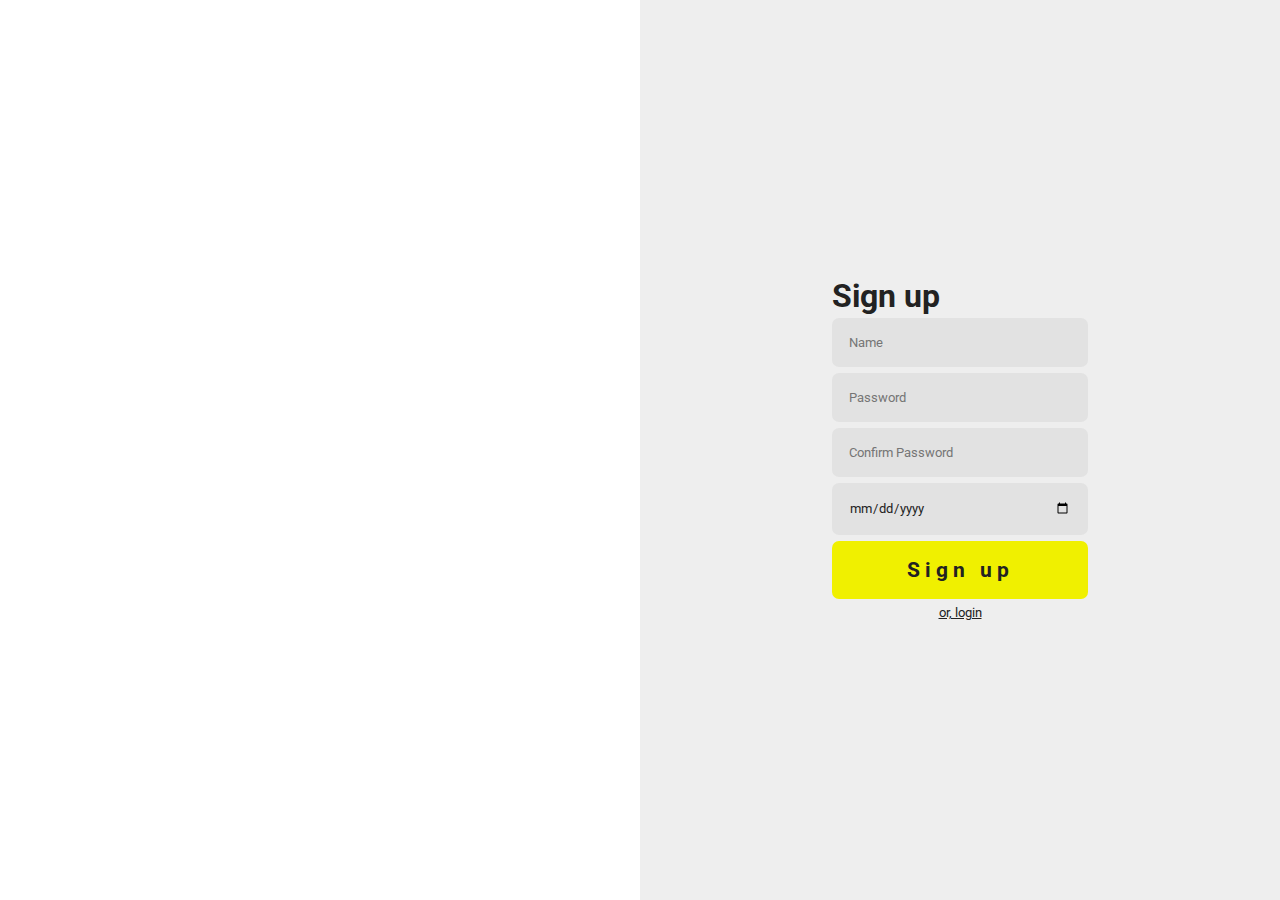
==== sign-up/index.html @ f2697dc1 "start on a signup screan and fixed css" ====
<!DOCTYPE html>
<html lang="en">
<head>
    <meta charset="UTF-8">
    <meta http-equiv="X-UA-Compatible" content="IE=edge">
    <meta name="viewport" content="width=device-width, initial-scale=1.0">
    <link rel="stylesheet" href="../assets/css/style.css">
    <title>Login</title>
</head>
<body class="signup">
    <div class="con">
        <div>
            <h1>Sign up</h1>
            <form action="sign-up.php" method="post">
                <input id="" type="text" name="name" placeholder="Name">
                <input id="" type="password" name="password" placeholder="Password">
                <input id="" type="password" name="cPassword" placeholder="Confirm Password">
                <input type="date" placeholder="YYYY">
                <input type="submit" value="Sign up">
                <a href="../">or, login</a>
            </form>
        </div>
    </div>
</body>
</html>
---- assets/css/style.css ----
@import url('https://fonts.googleapis.com/css2?family=Roboto:ital,wght@0,100;0,300;0,400;0,500;0,700;0,900;1,100;1,300;1,400;1,500;1,700;1,900&display=swap');

*,
*::after,
*::before {
    padding: 0;
    margin: 0;

    box-sizing: border-box;

    font-family: 'Roboto', sans-serif;
    color: var(--text);
}

:root {
    --primary: #eee;
    --secondary: #e2e2e2;
    --ascent: linear-gradient(90deg, #f0f000 0%, #f0f000 33%, #f000f0 66%, #f000f0 100%); /* rgb(187, 45, 243) */
    --text: #222;
}

body.login,
body.signup {
    display: flex;
    justify-content: flex-end;
    background-image: url("../img/alfons-morales-YLSwjSy7stw-unsplash.jpg");
    background-size: cover;
    height: 100vh;
}

.con {
    display: flex;
    flex-flow: column;
    justify-content: center;
    align-items: center;
    background-color: var(--primary);
    width: 50vw;
}

.con div{
    width: 40%;
}

form {
    display: flex;
    flex-flow: column;
    align-items: center;
}

input {
    background-color: var(--secondary);
    width: 100%;
    padding: 17px;
    margin: 3px;
    border: none;
    border-radius: 7px;
}

.login input[type=submit],
.signup input[type=submit] {
    background: var(--ascent);
    background-size: 300%;
    color: #222;
    letter-spacing: 5px;
    font-size: 21px;
    font-weight: 700;
    transition: background-position 0.4s ease-in-out;
}

.login input[type=submit]:hover,
.signup input[type=submit]:hover {
    background-position: right;
    color: #eee;
}

.login a,
.signup a {
    font-size: 13px;
    margin: 3px;
}
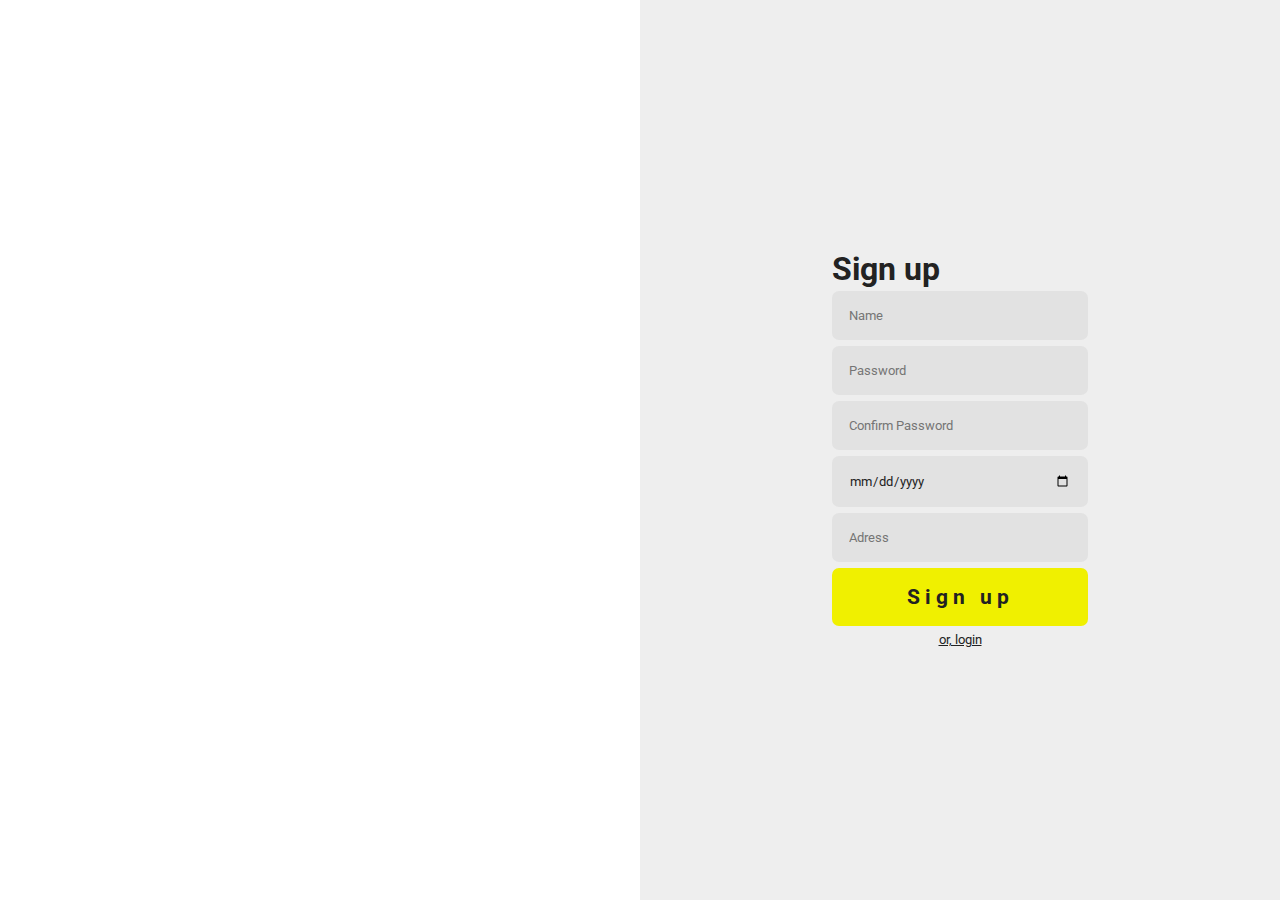
==== commit c87608a1: "almost done sign up" ====
--- a/sign-up/index.html
+++ b/sign-up/index.html
@@ -15,7 +15,8 @@
                 <input id="" type="text" name="name" placeholder="Name">
                 <input id="" type="password" name="password" placeholder="Password">
                 <input id="" type="password" name="cPassword" placeholder="Confirm Password">
-                <input type="date" placeholder="YYYY">
+                <input type="date" name="dob" placeholder="YYYY">
+                <input id="" type="text" name="adress" placeholder="Adress">
                 <input type="submit" value="Sign up">
                 <a href="../">or, login</a>
             </form>
--- a/assets/css/style.css
+++ b/assets/css/style.css
@@ -77,4 +77,8 @@
 .signup a {
     font-size: 13px;
     margin: 3px;
+}
+
+.searchf {
+    display:flex;
 }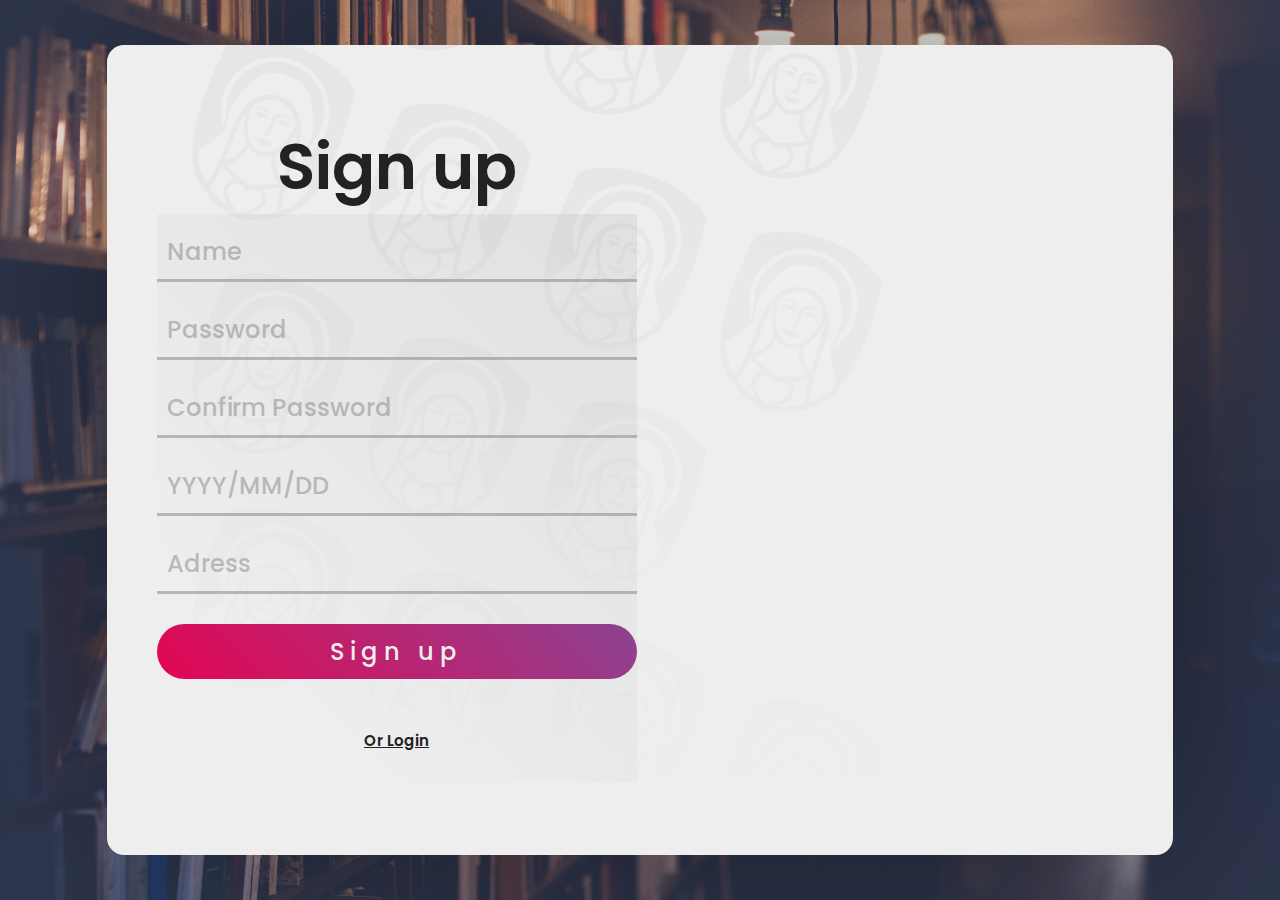
==== commit 9c38b534: "soon done mabe?" ====
--- a/sign-up/index.html
+++ b/sign-up/index.html
@@ -1,5 +1,5 @@
 <!DOCTYPE html>
-<html lang="en">
+<html lang="sv">
 <head>
     <meta charset="UTF-8">
     <meta http-equiv="X-UA-Compatible" content="IE=edge">
@@ -9,16 +9,43 @@
 </head>
 <body class="signup">
     <div class="con">
-        <div>
+        <div class="bg">
+            <div class="row row1">
+                <img src="../assets/img/skövde.png" alt="">
+                <img src="../assets/img/skövde.png" alt="">
+                <img src="../assets/img/skövde.png" alt="">
+                <img src="../assets/img/skövde.png" alt="">
+            </div>
+            <div class="row row2">
+                <img src="../assets/img/skövde.png" alt="">
+                <img src="../assets/img/skövde.png" alt="">
+                <img src="../assets/img/skövde.png" alt="">
+                <img src="../assets/img/skövde.png" alt="">
+            </div>
+            <div class="row row3">
+                <img src="../assets/img/skövde.png" alt="">
+                <img src="../assets/img/skövde.png" alt="">
+                <img src="../assets/img/skövde.png" alt="">
+                <img src="assets/img/skövde.png" alt="">
+            </div>
+            <div class="row row4">
+                <img src="../assets/img/skövde.png" alt="">
+                <img src="../assets/img/skövde.png" alt="">
+                <img src="../assets/img/skövde.png" alt="">
+                <img src="../assets/img/skövde.png" alt="">
+            </div>
+        </div>
+        <div class="signup">
             <h1>Sign up</h1>
-            <form action="sign-up.php" method="post">
-                <input id="" type="text" name="name" placeholder="Name">
-                <input id="" type="password" name="password" placeholder="Password">
-                <input id="" type="password" name="cPassword" placeholder="Confirm Password">
-                <input type="date" name="dob" placeholder="YYYY">
-                <input id="" type="text" name="adress" placeholder="Adress">
+            <form action="../login-signUp.php" method="post">
+                <input type="hidden" name="sign-up">
+                <input id="" type="text" name="name" placeholder="Name" required>
+                <input id="" type="password" name="password" placeholder="Password" required>
+                <input id="" type="password" name="cPassword" placeholder="Confirm Password" required>
+                <input type="text" name="dob" placeholder="YYYY/MM/DD" onfocus="(this.type = 'date')" required>
+                <input id="" type="text" name="adress" placeholder="Adress" required>
                 <input type="submit" value="Sign up">
-                <a href="../">or, login</a>
+                <a href="../">Or Login</a>
             </form>
         </div>
     </div>
--- a/assets/css/style.css
+++ b/assets/css/style.css
@@ -1,4 +1,4 @@
-@import url('https://fonts.googleapis.com/css2?family=Roboto:ital,wght@0,100;0,300;0,400;0,500;0,700;0,900;1,100;1,300;1,400;1,500;1,700;1,900&display=swap');
+@import url('https://fonts.googleapis.com/css2?family=Poppins:ital,wght@0,100;0,200;0,300;0,400;0,500;0,600;0,700;0,800;0,900;1,100;1,200;1,300;1,400;1,500;1,600;1,700;1,800;1,900&display=swap');
 
 *,
 *::after,
@@ -8,75 +8,146 @@
 
     box-sizing: border-box;
 
-    font-family: 'Roboto', sans-serif;
+    font-family: 'Poppins', sans-serif;
     color: var(--text);
 }
 
 :root {
     --primary: #eee;
     --secondary: #e2e2e2;
-    --ascent: linear-gradient(90deg, #f0f000 0%, #f0f000 33%, #f000f0 66%, #f000f0 100%); /* rgb(187, 45, 243) */
+    --ascent: linear-gradient(45deg, #E30653 0%, #8D4391 100%); /* rgb(187, 45, 243) */
     --text: #222;
 }
 
+
+
+/* ================================================== */
+/* Login / Sign up                                    */
+/* ================================================== */
 body.login,
 body.signup {
     display: flex;
-    justify-content: flex-end;
-    background-image: url("../img/alfons-morales-YLSwjSy7stw-unsplash.jpg");
+    justify-content: center;
+    align-items: center;
+    background-image: url("../img/janko-ferlic-sfL_QOnmy00-unsplash.jpg");
     background-size: cover;
+    background-position: center;
     height: 100vh;
 }
 
-.con {
+body.login .con,
+body.signup .con {
+    overflow: hidden;
+    position: relative;
+    display: flex;
+    align-items: center;
+    background-color: var(--primary);
+    height: calc(90vh);
+    padding: 50px;
+    border-radius: 17px;
+    box-shadow: 0 0 250px rgba(0, 0, 0, 0.5);
+}
+
+div.con div.bg {
+    position: absolute;
+    mask-image: linear-gradient(to top, transparent 0%, black 100%);
+    height: 100%;
+    width: 200%;
+    left: -191.5px;
+    opacity: 3.75%;
+    filter: saturate(0);
+}
+
+div.con div.bg div {
+    transform: scale(0.8) rotate(20deg);
+}
+
+div.con div.bg div * {
+    margin: 0 25px;
+}
+
+.row2,
+.row4 {
+    transform: translate(0%, 50%);
+}
+
+div.con div.login,
+div.con div.signup {
     display: flex;
     flex-flow: column;
-    justify-content: center;
     align-items: center;
-    background-color: var(--primary);
-    width: 50vw;
+    width: 480px;
+    z-index: 1;
 }
 
-.con div{
-    width: 40%;
+div.login h1,
+div.signup h1 {
+    font-weight: 600;
+    font-size: 64px;
 }
 
 form {
     display: flex;
     flex-flow: column;
     align-items: center;
+    width: 100%;
 }
 
 input {
-    background-color: var(--secondary);
+    background-color: transparent;
     width: 100%;
-    padding: 17px;
-    margin: 3px;
+    font-size: 24px;
+    font-weight: 500;
+    padding: 10px;
+    margin: 10px;
     border: none;
-    border-radius: 7px;
+}
+
+input::placeholder {
+    color: #85858585;
+}
+
+input:not([type=submit]) {
+    border-bottom: solid 3px #85858585;
 }
 
 .login input[type=submit],
 .signup input[type=submit] {
     background: var(--ascent);
-    background-size: 300%;
-    color: #222;
-    letter-spacing: 5px;
-    font-size: 21px;
-    font-weight: 700;
-    transition: background-position 0.4s ease-in-out;
-}
-
-.login input[type=submit]:hover,
-.signup input[type=submit]:hover {
-    background-position: right;
     color: #eee;
+    letter-spacing: calc(24px * 0.25);
+    margin: 20px;
+    border-radius: 100px;
 }
 
 .login a,
 .signup a {
-    font-size: 13px;
-    margin: 3px;
+    font-size: 15px;
+    font-weight: 600;
+    margin: 30px;
+}
+
+
+
+/* ================================================== */
+/* Main                                               */
+/* ================================================== */
+.con {
+    display: grid;
+    grid-template-columns: auto auto auto auto auto;
+    width: calc(16.67vw * 5);
+}
+
+form {
+    background: linear-gradient(45deg, rgba(255, 255, 255, 0) 20%, rgba(0, 0, 0, 0.06) 100%);
+}
+
+p {
+    text-align: left;
+}
+
+.length {
+    float: right;
 }
 
 .searchf {
